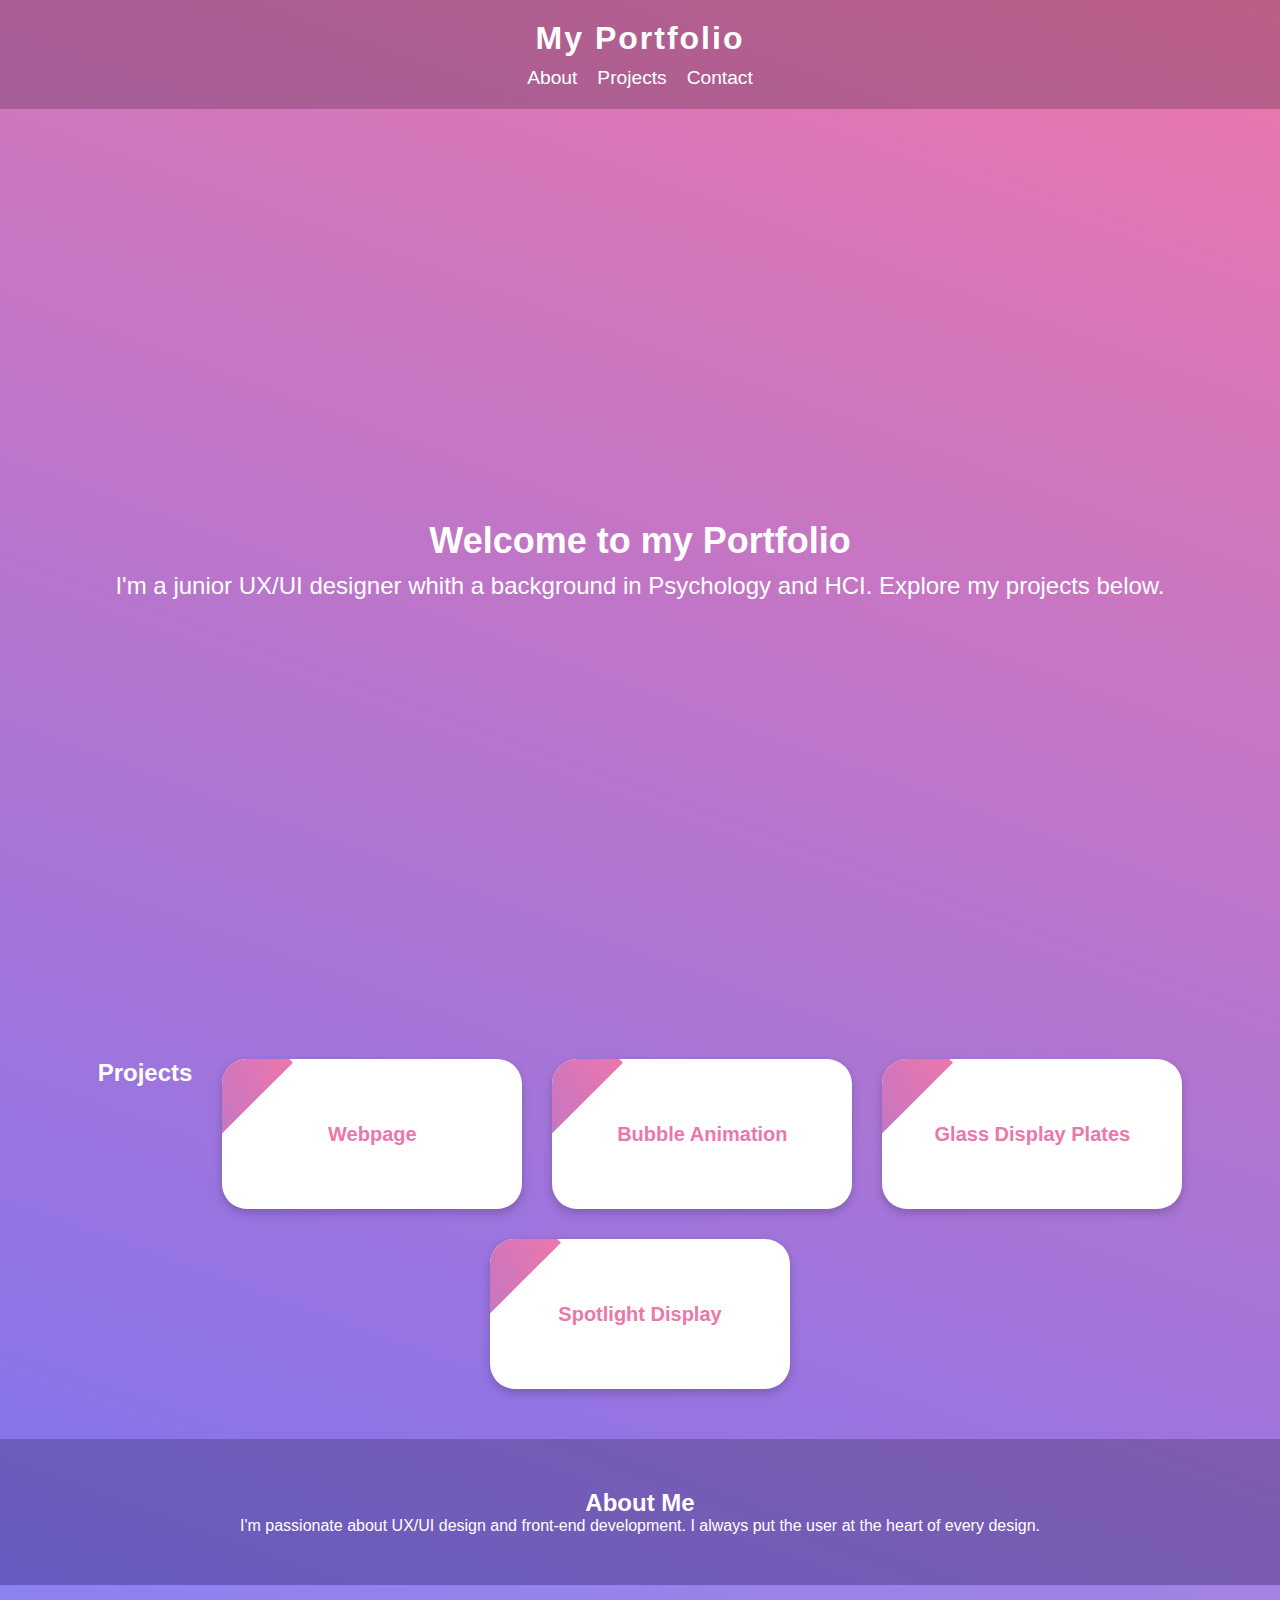
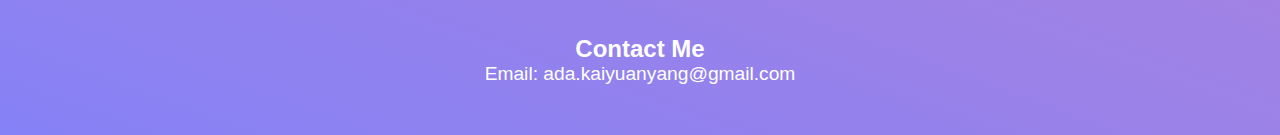
==== index.html @ cead65d3 "Rename portfolio.html to index.html" ====
<!DOCTYPE html>
<html lang="en">
<head>
    <meta charset="UTF-8">
    <meta name="viewport" content="width=device-width, initial-scale=1.0">
    <meta name="description" content="A portfolio showcasing my web development and UX/UI projects.">
    <title>My Portfolio</title>
    <link rel="stylesheet" href="portfolio.css">
    <script src="script.js" defer></script>
</head>
<body>
    <!-- Header with Navigation -->
    <header>
        <h1>My Portfolio</h1>
        <nav>
            <ul>
                <li><a href="#about">About</a></li>
                <li><a href="#projects">Projects</a></li>
                <li><a href="#contact">Contact</a></li>
            </ul>
        </nav>
    </header>

    <!-- Hero Section -->
    <section id="welcome-section">
        <h2>Welcome to my Portfolio</h2>
        <p>I'm a junior UX/UI designer whith a background in Psychology and HCI. Explore my projects below.</p>
    </section>

    <!-- Projects Section -->
    <section id="projects">
        <h2>Projects</h2>
        <div class="project-tile">
            <a href="webpage.html">Webpage</a>
        </div>
        <div class="project-tile">
            <a href="Bubble/bubble.html">Bubble Animation</a>
        </div>
        <div class="project-tile">
            <a href="Glass Plates/Glass.html">Glass Display Plates</a>
        </div>
        <div class="project-tile">
            <a href="Spotlight/spotlight.html">Spotlight Display</a>
        </div>
    </section>

    <!-- About Section -->
    <section id="about">
        <h2>About Me</h2>
        <p>I'm passionate about UX/UI design and front-end development. I always put the user at the heart of every design.</p>
    </section>

    <!-- Contact Section -->
    <section id="contact">
        <h2>Contact Me</h2>
        <p>Email: ada.kaiyuanyang@gmail.com</p>
    </section>
</body>
</html>
---- portfolio.css ----
/* General Styles */
* {
    margin: 0;
    padding: 0;
    box-sizing: border-box;
}

body {
    font-family: Arial, sans-serif;
    background: linear-gradient(200deg, #ec77ab, #7873f5);
    color: #fff;
    text-align: center;
}

/* Header Styles */
header {
    padding: 20px;
    background: rgba(0, 0, 0, 0.2);
}

header h1 {
    font-size: 2rem;
    letter-spacing: 2px;
}

nav ul {
    list-style: none;
    display: flex;
    justify-content: center;
    gap: 20px;
    margin-top: 10px;
}

nav ul li a {
    color: #fff;
    text-decoration: none;
    font-size: 1.2rem;
    transition: color 0.3s;
}

nav ul li a:hover {
    color: #F53F9A;
}

/* Hero Section */
#welcome-section {
    height: 100vh;
    display: flex;
    flex-direction: column;
    justify-content: center;
    align-items: center;
    text-align: center;
    line-height: 1.5;
    font-size: 1.5rem;
    padding: 20px;
}

/* Projects Section */
#projects {
    display: flex;
    flex-wrap: wrap;
    justify-content: center;
    gap: 30px;
    padding: 50px 20px;
}

.project-tile {
    background: #fff;
    color: #ec77ab;
    border-radius: 25px;
    width: 300px;
    height: 150px;
    display: flex;
    align-items: center;
    justify-content: center;
    box-shadow: 0px 4px 10px rgba(0, 0, 0, 0.2);
    transition: all 0.3s ease;
    position: relative;
    overflow: hidden;
}

.project-tile a {
    text-decoration: none;
    color: #ec77ab;
    font-size: 20px;
    font-weight: bold;
    position: relative;
    z-index: 2;
    transition: all 0.3s ease;
}

.project-tile::after {
    content: "";
    position: absolute;
    width: 120%;
    height: 120%;
    background: linear-gradient(200deg, #ec77ab, #7873f5);
    top: -100%;
    left: -100%;
    transform: rotate(45deg);
    transition: all 0.3s ease;
    z-index: 1;
}

.project-tile:hover {
    transform: translateY(-10px);
    box-shadow: 0px 8px 20px rgba(0, 0, 0, 0.3);
}

.project-tile:hover::after {
    top: 0;
    left: 0;
}

.project-tile:hover a {
    color: #fff;
}

/* About Section */
#about {
    padding: 50px 20px;
    background: rgba(0, 0, 0, 0.2);
}

/* Contact Section */
#contact {
    padding: 50px 20px;
    background: rgba(255, 255, 255, 0.1);
}

#contact p {
    font-size: 1.2rem;
}

/* Responsive Design */
@media screen and (max-width: 768px) {
    #projects {
        flex-direction: column;
        padding: 30px 10px;
    }

    .project-tile {
        width: 90%;
        height: auto;
        padding: 20px 0;
    }

    .project-tile a {
        font-size: 18px;
    }
}
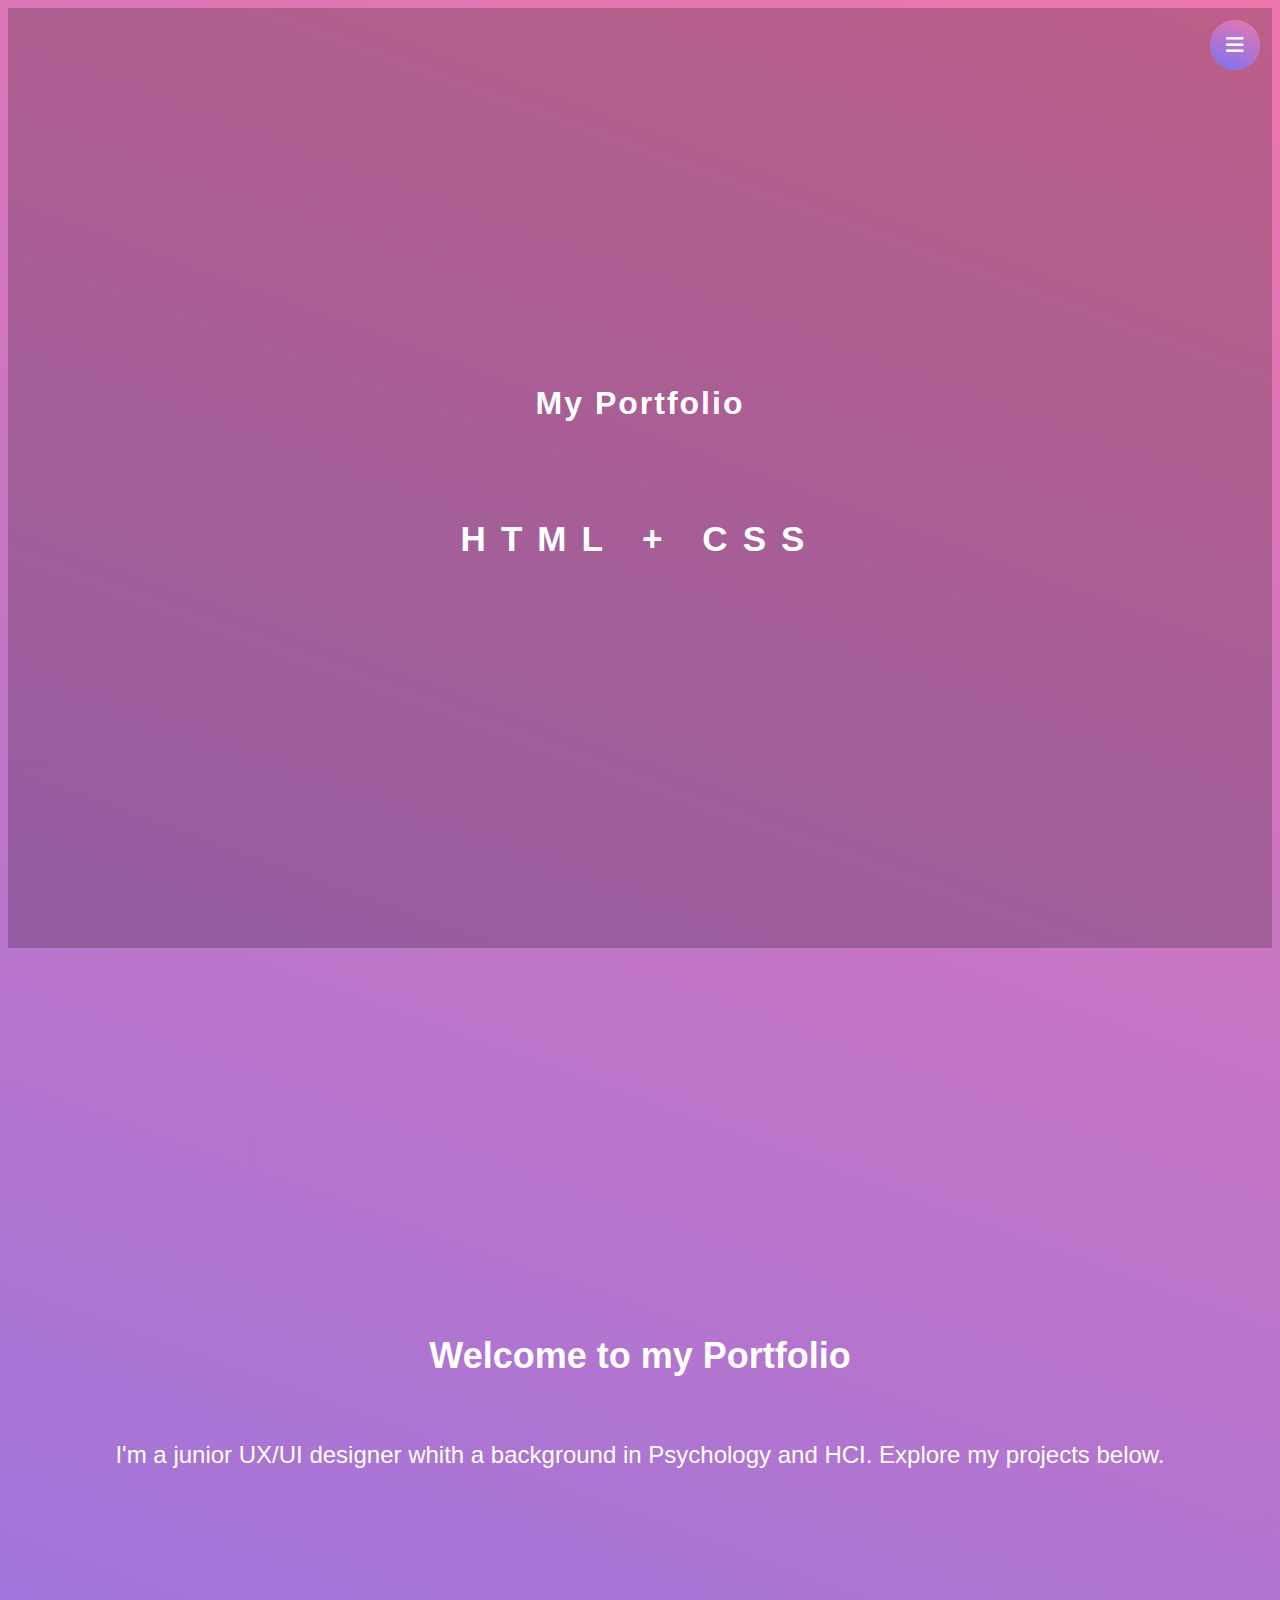
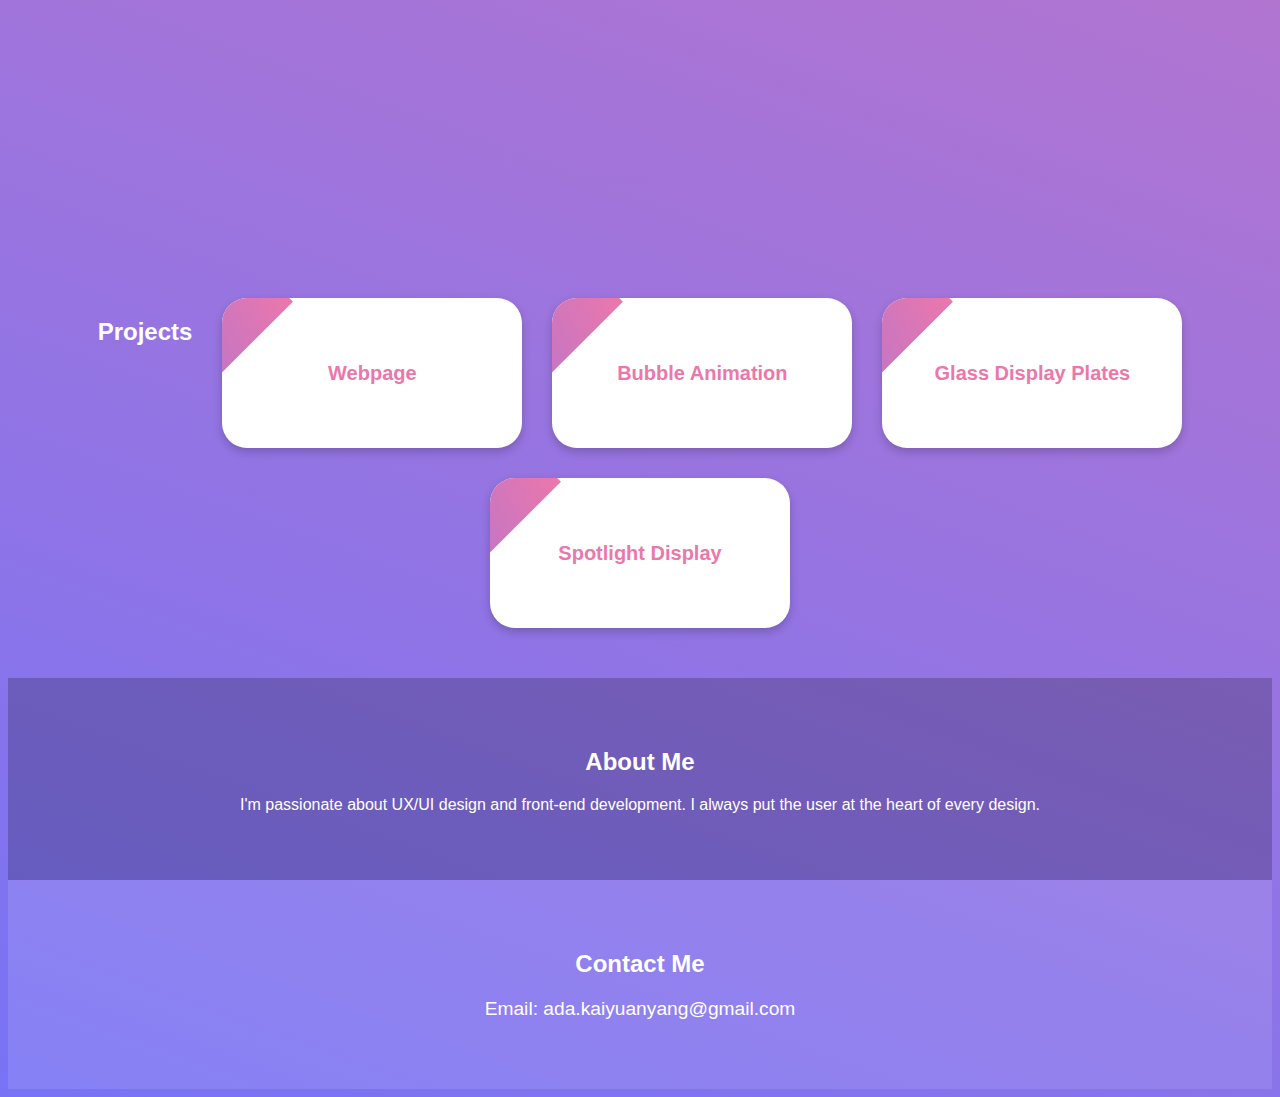
==== commit 790651ff: "Update index.html" ====
--- a/index.html
+++ b/index.html
@@ -5,19 +5,29 @@
     <meta name="viewport" content="width=device-width, initial-scale=1.0">
     <meta name="description" content="A portfolio showcasing my web development and UX/UI projects.">
     <title>My Portfolio</title>
+    <link href="https://cdnjs.cloudflare.com/ajax/libs/font-awesome/6.0.0/css/all.min.css" rel="stylesheet"> 
     <link rel="stylesheet" href="portfolio.css">
     <script src="script.js" defer></script>
 </head>
 <body>
     <!-- Header with Navigation -->
+    <input type="checkbox" id="menu_btn">
+    <label class="menu-btn" for="menu_btn">
+        <i class="fa-solid fa-bars"></i>
+    </label>
     <header>
-        <h1>My Portfolio</h1>
+        <div class="con">
+            <h1>My Portfolio</h1>
+            <h3>HTML + CSS</h3>
+        </div>
         <nav>
-            <ul>
-                <li><a href="#about">About</a></li>
-                <li><a href="#projects">Projects</a></li>
-                <li><a href="#contact">Contact</a></li>
-            </ul>
+            <div class="wrapper">
+                <ul class="menu">
+                    <li><a href="#about">About</a></li>
+                    <li><a href="#projects">Projects</a></li>
+                    <li><a href="#contact">Contact</a></li>
+                </ul>
+            </div>
         </nav>
     </header>
 
--- a/portfolio.css
+++ b/portfolio.css
@@ -1,8 +1,110 @@
 /* General Styles */
+
 * {
-    margin: 0;
+    margin: o;
     padding: 0;
     box-sizing: border-box;
+}
+
+.con {
+    display: flex;
+    flex-direction: column;
+    justify-content: center;
+    align-items: center;
+    height: 100vh;
+    line-height: 80px;
+    font-size: 30px;
+    letter-spacing: 15px;
+}
+
+.wrapper {
+    position: fixed;
+    top: 0;
+    left: 0;
+    width: 100%;
+    height: 100%;
+    background: linear-gradient(200deg, #ec77ab, #7873f5);
+    clip-path: circle(25px at calc(100% - 45px) 45px);
+    transition: all 0.3s ease-in-out;
+}
+
+.menu-btn {
+    position: absolute;
+    right: 20px;
+    top: 20px;
+    z-index: 2;
+    background: linear-gradient(200deg, #ec77ab, #7873f5);
+    width: 50px;
+    height: 50px;
+    text-align: center;
+    line-height: 50px;
+    border-radius: 50%;
+    color: #fff;
+    font-size: 20px;
+    cursor: pointer;
+    transition: all 0.3s ease;
+}
+
+#menu_btn {
+    display: none;
+}
+
+#menu_btn:checked ~ .wrapper {
+    clip-path: circle(75%);
+}
+
+#menu_btn:checked ~ .menu-btn {
+    color: #d576ba;
+    background: #fff;
+}
+
+#menu_btn:checked ~ .menu-btn i::before {
+    content: "\f00d";
+}
+
+.wrapper ul {
+    position: absolute;
+    top: 50%;
+    left: 50%;
+    transform: translate(-50%, -50%);
+    list-style: none;
+    text-align: center;
+}
+
+.wrapper ul li {
+    margin: 30px 0px;
+}
+
+.wrapper ul li a {
+    color: #fff;
+    text-decoration: none;
+    font-size: 30px;
+    font-weight: 500;
+    padding: 5px 50px;
+    position: relative;
+    line-height: 50px;
+}
+
+.wrapper ul li a::after {
+    content: "";
+    position: absolute;
+    width: 100%;
+    height: 50px;
+    background: #fff;
+    opacity: 50%;
+    z-index: 50px;
+    border-radius: 50px;
+    left: 0px;
+    transform: scaleY(0);
+    transition: transform 0.2s ease;
+}
+
+.wrapper ul li a:hover::after {
+    transform: scaleY(1);
+}
+
+.wrapper ul li a:hover {
+    color: #F53F9A;
 }
 
 body {
